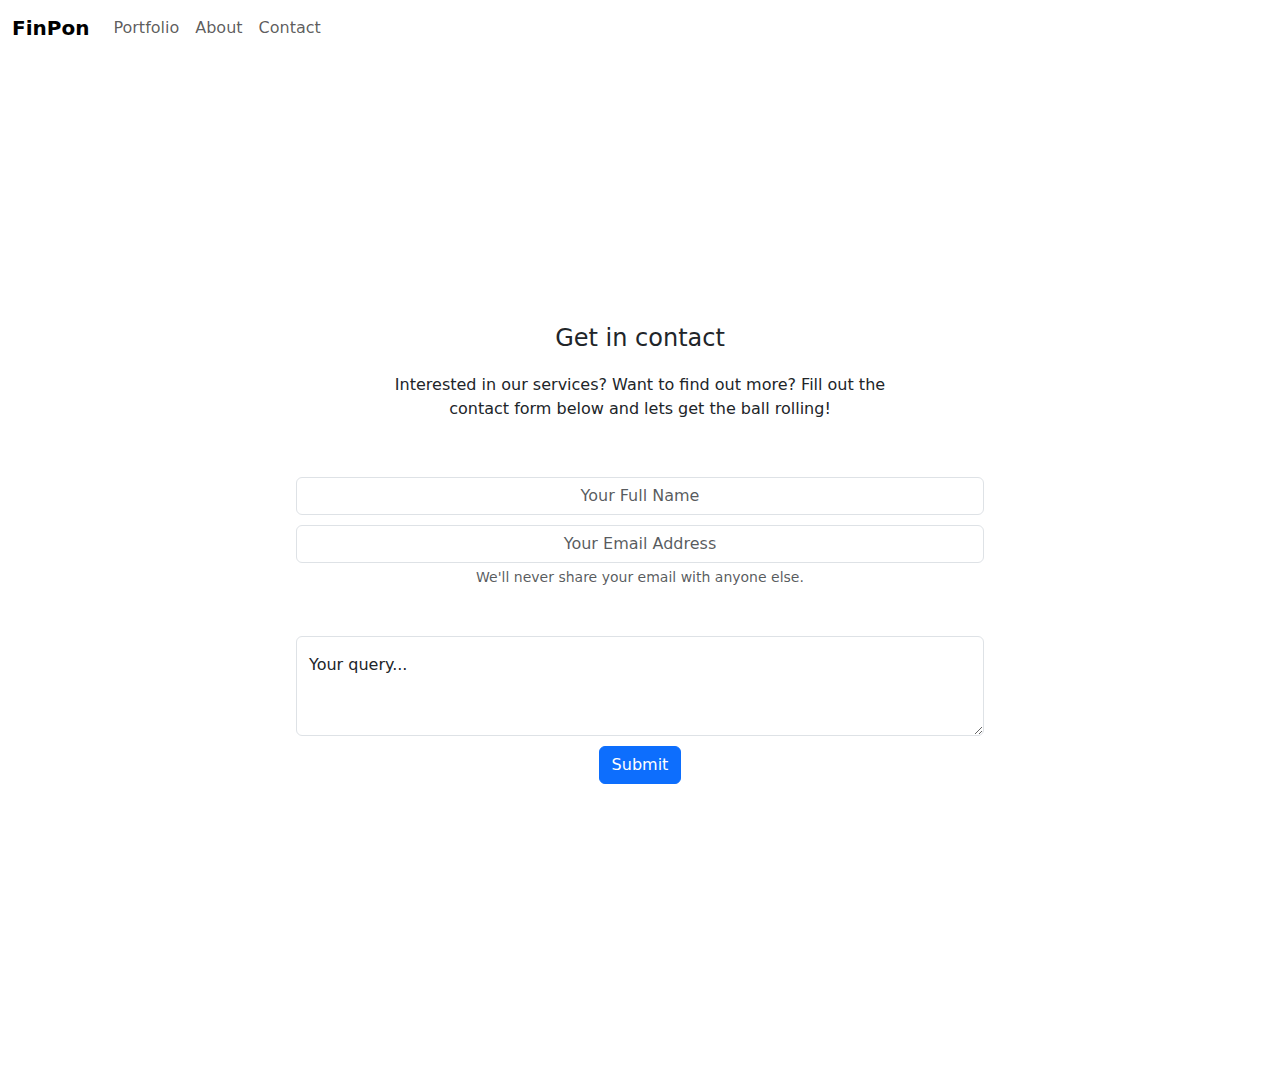
==== contact.html @ 248d8305 "index.html & contact.html" ====
<!DOCTYPE html>
<!--[if lt IE 7]>      <html class="no-js lt-ie9 lt-ie8 lt-ie7"> <![endif]-->
<!--[if IE 7]>         <html class="no-js lt-ie9 lt-ie8"> <![endif]-->
<!--[if IE 8]>         <html class="no-js lt-ie9"> <![endif]-->
<!--[if gt IE 8]>      <html class="no-js"> <!--<![endif]-->
<html>
    <head>
        <meta charset="utf-8">
        <meta http-equiv="X-UA-Compatible" content="IE=edge">
        <title>Contact Page</title>
        <meta name="description" content="Get in contact with FinPon Consultancy">
        <meta name="viewport" content="width=device-width, initial-scale=1">
        <link rel="stylesheet" href="css/mainStyles.css">
        <link rel="stylesheet" href="css/bootstrap/bootstrap.min.css">
    </head>
    <body>
        <!--[if lt IE 7]>
            <p class="browsehappy">You are using an <strong>outdated</strong> browser. Please <a href="#">upgrade your browser</a> to improve your experience.</p>
        <![endif]-->
        <nav class='navbar navbar-expand-sm '>
            <div class='container-fluid'>
                <a href='#' class='navbar-brand'>FinPon</a>
                <button type="button" data-bs-toggle="collapse" data-bs-target="#navbar-menu" class="navbar-toggler"><span class='navbar-toggler-icon'></span></button>
                <div class='collapse navbar-collapse' id='navbar-menu'>
                    <ul class='navbar-nav'>
                        <li><a href='#' class='nav-link'>Portfolio</a></li>
                        <li><a href='#' class='nav-link'>About</a></li>
                        <li><a href='/contact.html' class='nav-link'>Contact</a></li>
                    </ul>
                </div>
            </div>
        </nav>
        <section>
            <h4 id="contact">Get in contact</h4>
            <p>Interested in our services? Want to find out more? Fill out the contact form below and lets get the ball rolling!</p>
            <form id="contact_form" action="#" method="POST" enctype="multipart/form-data">
                <div class="row-cols-auto">
                    <div class="row-auto" style="padding-bottom: 10px;">
                        <label class="required" for="name" hidden>Your Name</label>
                        <input id="name_validation" name="name" type="text" class="form-control" placeholder="Your Full Name" aria-label="Your Full Name" size="30">
                      <span id="name_validation" class="error_message"></span>
                    </div>
                  <div class="row-cols-auto">
                  <label class="required" for="exampleInputEmail1" class="form-label" hidden >Email address</label>
                  <input name="email" type="email" class="form-control input" id="email exampleInputEmail1" aria-describedby="emailHelp" placeholder="Your Email Address">
                  <div id="emailHelp" class="form-text">We'll never share your email with anyone else.</div>
                  <span id="email_validation" class="error_message"></span>
                </div>
                <br></br>
                <div class="form-floating">
                    <textarea class="form-control input" placeholder="Leave a comment here" id="floatingTextarea2 message" style="height: 100px" name="message"></textarea>
                    <label class="required" for="floatingTextarea2 message">Your query...</label>
                    <span id="message_validation" class="error_message"></span>
                  </div>
                </div>
                <button type="submit" class="btn btn-primary" style="margin-top: 10px;" value="Send email" accesskey="s">Submit</button>
              </form>
        </div>
        </section>
        <script src="js/bootstrap/bootstrap.min.js" async defer></script>
        <script src="js/jquery/jquery-3.6.3.min.js" async defer></script>
    </body>
</html>
---- css/mainStyles.css ----
*,
*::before,
*::after {
  box-sizing: border-box;
  text-align: center;
  margin: 0;
}


body {
    background-color: #FBF8F3;

  }

section {
margin: 20% 0;
}

h1 {
    text-align: left;
    border: 12px 24px;
    padding: 12px 24px;
    max-width: 80%;
}

h3 {
    text-align: left;
    border: 12px 24px;
    padding: 12px 24px;
    max-width: 80%;
}

.blurb {
    text-align: left;
    margin: 0 5%;
    max-width: 80%;
}

h4 {
    text-align: center;
    border: 12px 24px;
    padding: 12px 24px;
}

p {
    margin: 0 30%;
}
  
  a, .nav-link{
    color: #000000;
  }
  
  .navbar-brand{
    font-weight: 700;
  }
  
  .navbar-toggler-icon {
    background-image: url("data:image/svg+xml,%3csvg xmlns='http://www.w3.org/2000/svg' width='30' height='30' viewBox='0 0 30 30'%3e%3cpath stroke='rgba(0, 0, 0)' stroke-linecap='round' stroke-miterlimit='10' stroke-width='2' d='M4 7h22M4 15h22M4 23h22'/%3e%3c/svg%3e");
  }

  form {
    background: var(--color-darkblue-alpha);
    padding: 2.5rem 2rem;
    border-radius: 0.25rem;
    margin: 0 20%;
  }
  
  @media (min-width: 480px) {
    form {
      padding: 2.5rem;
    }
  }
  
  .form-group {
    margin: 0 auto 1.25rem auto;
    padding: 0.25rem;
  }
  
  .form-control {
    display: block;
    width: 50%;
    height: 2.375rem;
    padding: 0.375rem 0.75rem;
    color: #495057;
    background-color: #fff;
    background-clip: padding-box;
    border: 1px solid #ced4da;
    border-radius: 0.25rem;
    transition: border-color 0.15s ease-in-out, box-shadow 0.15s ease-in-out;
  }
  
  .form-control:focus {
    border-color: #80bdff;
    outline: 0;
    box-shadow: 0 0 0 0.2rem rgba(0, 123, 255, 0.25);
  }
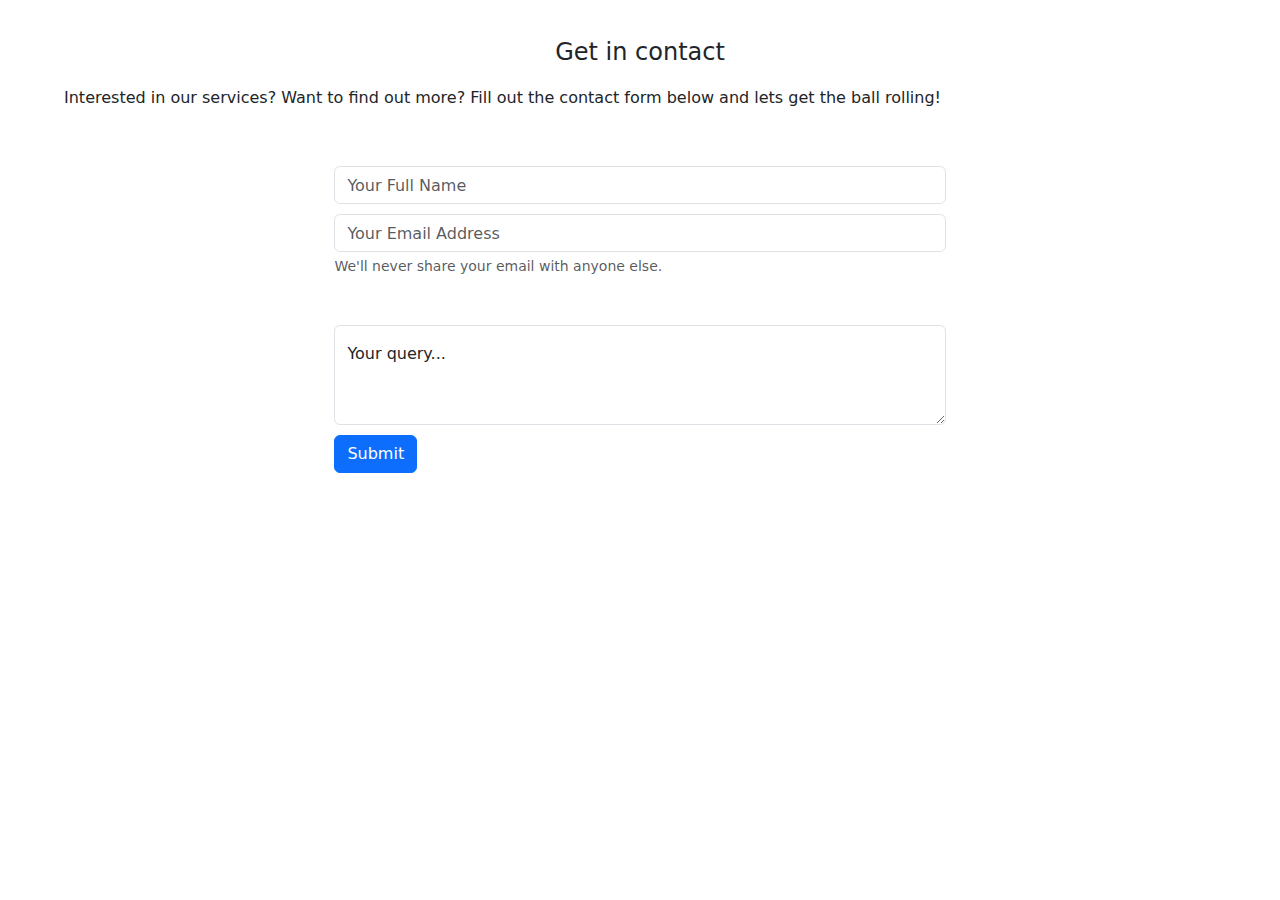
==== commit f50c4807: "index.html now has a footer!" ====
--- a/contact.html
+++ b/contact.html
@@ -17,19 +17,6 @@
         <!--[if lt IE 7]>
             <p class="browsehappy">You are using an <strong>outdated</strong> browser. Please <a href="#">upgrade your browser</a> to improve your experience.</p>
         <![endif]-->
-        <nav class='navbar navbar-expand-sm '>
-            <div class='container-fluid'>
-                <a href='#' class='navbar-brand'>FinPon</a>
-                <button type="button" data-bs-toggle="collapse" data-bs-target="#navbar-menu" class="navbar-toggler"><span class='navbar-toggler-icon'></span></button>
-                <div class='collapse navbar-collapse' id='navbar-menu'>
-                    <ul class='navbar-nav'>
-                        <li><a href='#' class='nav-link'>Portfolio</a></li>
-                        <li><a href='#' class='nav-link'>About</a></li>
-                        <li><a href='/contact.html' class='nav-link'>Contact</a></li>
-                    </ul>
-                </div>
-            </div>
-        </nav>
         <section>
             <h4 id="contact">Get in contact</h4>
             <p>Interested in our services? Want to find out more? Fill out the contact form below and lets get the ball rolling!</p>
--- a/css/mainStyles.css
+++ b/css/mainStyles.css
@@ -2,7 +2,6 @@
 *::before,
 *::after {
   box-sizing: border-box;
-  text-align: center;
   margin: 0;
 }
 
@@ -13,26 +12,22 @@
   }
 
 section {
-margin: 20% 0;
+margin: 2% 5%;
 }
 
-h1 {
+@media all and (max-width: 500px) {
+    section {
+        text-align: left;
+        margin: 0 7%;
+        padding: 12px 0;
+        max-width: 80%;
+    }
+}
+
+h1, h3, .blurb {
     text-align: left;
     border: 12px 24px;
-    padding: 12px 24px;
-    max-width: 80%;
-}
-
-h3 {
-    text-align: left;
-    border: 12px 24px;
-    padding: 12px 24px;
-    max-width: 80%;
-}
-
-.blurb {
-    text-align: left;
-    margin: 0 5%;
+    padding: 12px 0;
     max-width: 80%;
 }
 
@@ -40,10 +35,6 @@
     text-align: center;
     border: 12px 24px;
     padding: 12px 24px;
-}
-
-p {
-    margin: 0 30%;
 }
   
   a, .nav-link{
@@ -57,6 +48,11 @@
   .navbar-toggler-icon {
     background-image: url("data:image/svg+xml,%3csvg xmlns='http://www.w3.org/2000/svg' width='30' height='30' viewBox='0 0 30 30'%3e%3cpath stroke='rgba(0, 0, 0)' stroke-linecap='round' stroke-miterlimit='10' stroke-width='2' d='M4 7h22M4 15h22M4 23h22'/%3e%3c/svg%3e");
   }
+
+.contact_Form {
+    width: 50%;
+    height: 50%;
+}
 
   form {
     background: var(--color-darkblue-alpha);
@@ -95,5 +91,7 @@
     box-shadow: 0 0 0 0.2rem rgba(0, 123, 255, 0.25);
   }
 
+footer {
+    background-color: rgb(72, 71, 71);
 
-
+}
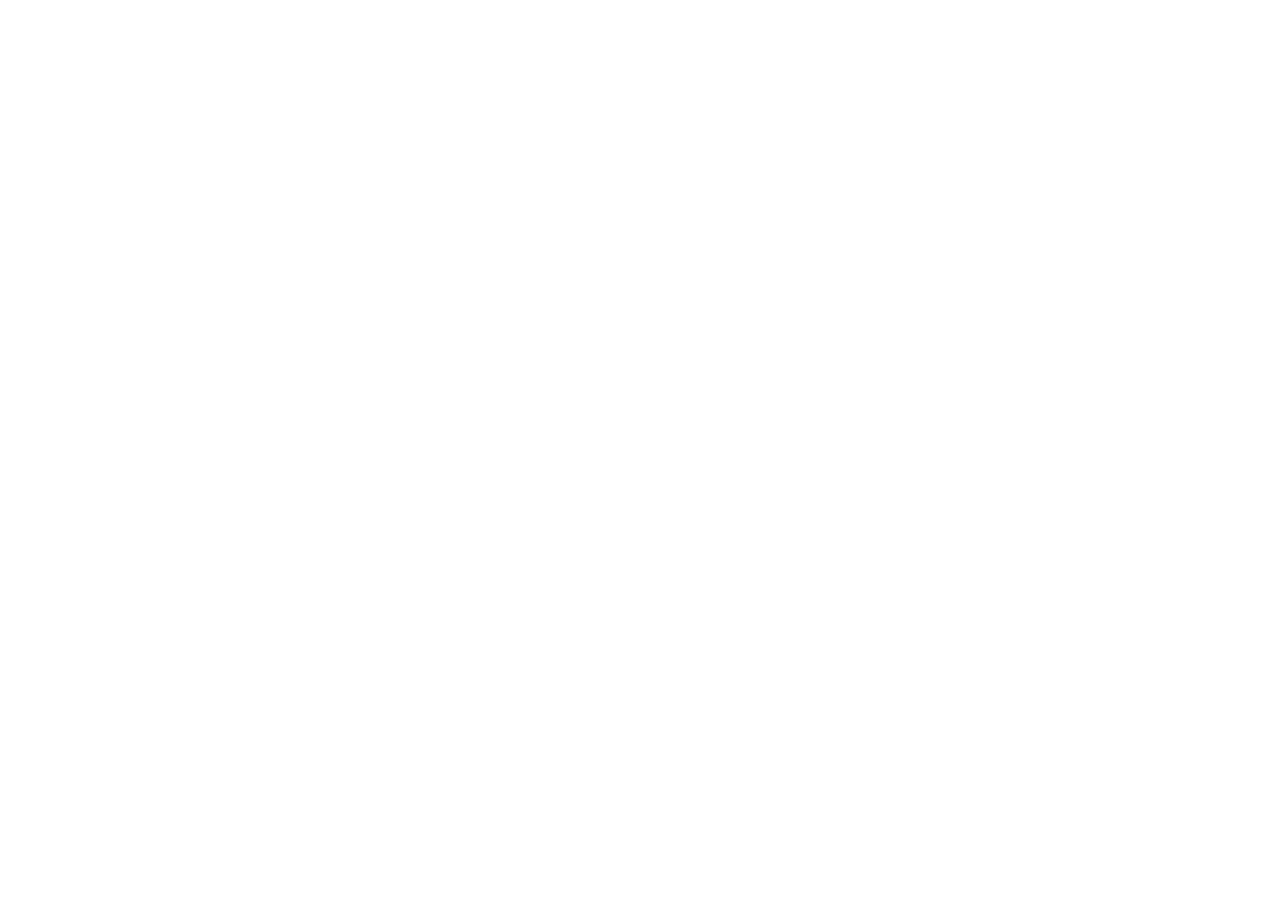
==== commit 1e885815: "index.html changed" ====
--- a/contact.html
+++ b/contact.html
@@ -17,33 +17,7 @@
         <!--[if lt IE 7]>
             <p class="browsehappy">You are using an <strong>outdated</strong> browser. Please <a href="#">upgrade your browser</a> to improve your experience.</p>
         <![endif]-->
-        <section>
-            <h4 id="contact">Get in contact</h4>
-            <p>Interested in our services? Want to find out more? Fill out the contact form below and lets get the ball rolling!</p>
-            <form id="contact_form" action="#" method="POST" enctype="multipart/form-data">
-                <div class="row-cols-auto">
-                    <div class="row-auto" style="padding-bottom: 10px;">
-                        <label class="required" for="name" hidden>Your Name</label>
-                        <input id="name_validation" name="name" type="text" class="form-control" placeholder="Your Full Name" aria-label="Your Full Name" size="30">
-                      <span id="name_validation" class="error_message"></span>
-                    </div>
-                  <div class="row-cols-auto">
-                  <label class="required" for="exampleInputEmail1" class="form-label" hidden >Email address</label>
-                  <input name="email" type="email" class="form-control input" id="email exampleInputEmail1" aria-describedby="emailHelp" placeholder="Your Email Address">
-                  <div id="emailHelp" class="form-text">We'll never share your email with anyone else.</div>
-                  <span id="email_validation" class="error_message"></span>
-                </div>
-                <br></br>
-                <div class="form-floating">
-                    <textarea class="form-control input" placeholder="Leave a comment here" id="floatingTextarea2 message" style="height: 100px" name="message"></textarea>
-                    <label class="required" for="floatingTextarea2 message">Your query...</label>
-                    <span id="message_validation" class="error_message"></span>
-                  </div>
-                </div>
-                <button type="submit" class="btn btn-primary" style="margin-top: 10px;" value="Send email" accesskey="s">Submit</button>
-              </form>
-        </div>
-        </section>
+
         <script src="js/bootstrap/bootstrap.min.js" async defer></script>
         <script src="js/jquery/jquery-3.6.3.min.js" async defer></script>
     </body>
--- a/css/mainStyles.css
+++ b/css/mainStyles.css
@@ -20,7 +20,7 @@
         text-align: left;
         margin: 0 7%;
         padding: 12px 0;
-        max-width: 80%;
+        max-width: 100%;
     }
 }
 
